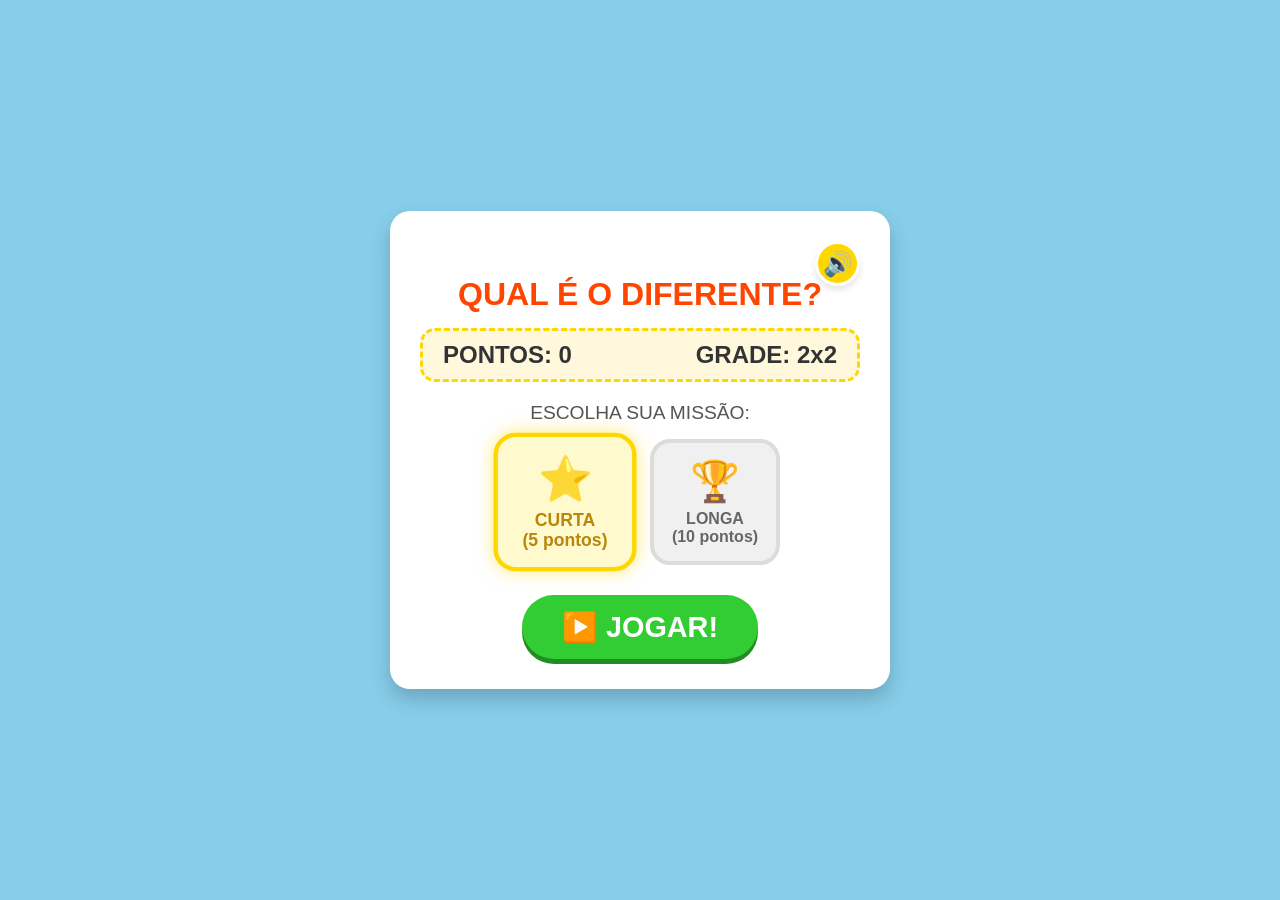
==== index.html @ b89926d4 "final sem readme" ====
<!DOCTYPE html>
<html lang="pt-BR">
<head>
    <meta charset="UTF-8">
    <meta name="viewport" content="width=device-width, initial-scale=1.0">
    <title>Encontre o Emoji Diferente!</title>
    <link rel="stylesheet" href="css/styles.css">
</head>
<body>
    <main class="game-container">
        <header>
            <div class="topo-audio">
                <button id="btn-som" class="btn-circular">🔊</button>
            </div>
            <h1>QUAL É O DIFERENTE?</h1>
            <div class="status-bar">
                <span id="placar">PONTOS: 0</span>
                <span id="fase">GRADE: 2x2</span>
            </div>
        </header>

        <audio id="musica-fundo" src="https://www.soundhelix.com/examples/mp3/SoundHelix-Song-1.mp3" loop></audio>

        <section id="grid-jogo" class="grid-oculto"></section>

        <div class="controles">
            <p class="instrucao">ESCOLHA SUA MISSÃO:</p>
            
            <div class="seletor-objetivo">
                <button class="opcao-meta selecionado" data-valor="5">
                    <span class="emoji-meta">⭐</span>
                    <span class="texto-meta">CURTA<br>(5 pontos)</span>
                </button>

                <button class="opcao-meta" data-valor="10">
                    <span class="emoji-meta">🏆</span>
                    <span class="texto-meta">LONGA<br>(10 pontos)</span>
                </button>
            </div>

            <button id="btn-iniciar">▶️ JOGAR!</button>
        </div>

        <div id="tela-final" class="oculto">
            <h2 id="mensagem-vitoria">🎉 Parabéns! 🎉</h2>
            <p id="mensagem-pontos">Você encontrou todos!</p>
            <button id="btn-reiniciar">🔁 Jogar Novamente</button>
        </div>
    </main>
    <script src="js/script.js"></script>
</body>
</html>
---- css/styles.css ----
* {
    margin: 0;
    padding: 0;
    box-sizing: border-box;
    font-family: 'Comic Sans MS', cursive, sans-serif;
}

body {
    background-color: #87CEEB;
    display: flex;
    justify-content: center;
    align-items: center;
    min-height: 100vh;
    color: #333;
}

.game-container {
    background-color: #ffffff;
    padding: 30px;
    border-radius: 20px;
    box-shadow: 0 10px 20px rgba(0, 0, 0, 0.2);
    text-align: center;
    max-width: 500px;
    width: 90%;
}

header h1 {
    font-size: 2rem;
    color: #FF4500;
    margin-bottom: 15px;
}

.status-bar {
    display: flex;
    justify-content: space-between;
    font-size: 1.5rem;
    font-weight: bold;
    margin-bottom: 20px;
    background-color: #FFF8DC;
    padding: 10px 20px;
    border-radius: 15px;
    border: 3px dashed #FFD700;
}

/* O grid será dinâmico, o JS vai alterar as colunas dependendo do nível */
#grid-jogo {
    display: grid;
    gap: 15px;
    justify-content: center;
    margin-bottom: 20px;
}

.grid-oculto {
    display: none !important;
}

/* Cartões que o JS vai criar pelo DOM */
.cartao-emoji {
    background-color: #f0f0f0;
    border: 4px solid #dcdcdc;
    border-radius: 15px;
    font-size: 4rem; /* Emoji gigante para crianças */
    cursor: pointer;
    display: flex;
    justify-content: center;
    align-items: center;
    height: 100px;
    width: 100px;
    transition: transform 0.2s, border-color 0.2s;
    user-select: none;
}

.cartao-emoji:hover {
    transform: scale(1.05);
    border-color: #32CD32; /* Fica verde ao passar o mouse */
}

/* Botãozão para crianças */
#btn-iniciar {
    background-color: #32CD32;
    color: white;
    font-size: 1.8rem;
    font-weight: bold;
    padding: 15px 40px;
    border: none;
    border-radius: 50px;
    cursor: pointer;
    box-shadow: 0 5px 0 #228B22;
    transition: all 0.1s;
}

#btn-iniciar:active {
    transform: translateY(5px);
    box-shadow: none;
}
.topo-audio {
    display: flex;
    justify-content: flex-end;
    margin-bottom: -10px;
}

.btn-circular {
    background-color: #FFD700;
    border: 3px solid #FFF;
    border-radius: 50%;
    font-size: 1.5rem;
    width: 45px;
    height: 45px;
    cursor: pointer;
    box-shadow: 0 4px 6px rgba(0,0,0,0.1);
    transition: transform 0.1s;
}

.btn-circular:active {
    transform: scale(0.9);
}
.instrucao {
    font-size: 1.2rem;
    margin-bottom: 15px;
    color: #555;
}

.seletor-objetivo {
    display: flex;
    justify-content: center;
    gap: 20px;
    margin-bottom: 30px;
}

.opcao-meta {
    background-color: #f0f0f0;
    border: 4px solid #dcdcdc;
    border-radius: 20px;
    padding: 15px;
    width: 130px;
    cursor: pointer;
    display: flex;
    flex-direction: column;
    align-items: center;
    transition: all 0.2s;
}

.emoji-meta {
    font-size: 2.5rem;
    margin-bottom: 5px;
}

.texto-meta {
    font-size: 1rem;
    font-weight: bold;
    color: #666;
}

/* Quando a opção está selecionada, ela brilha e muda de cor */
.opcao-meta.selecionado {
    background-color: #FFFACD;
    border-color: #FFD700;
    transform: scale(1.1);
    box-shadow: 0 0 15px rgba(255, 215, 0, 0.5);
}

.opcao-meta.selecionado .texto-meta {
    color: #B8860B;
}

/* Escondendo a barra de rolagem se o grid crescer muito */
body {
    overflow-x: hidden;
}

/* Estilos da Tela Final */
#tela-final {
    text-align: center;
    padding: 20px;
    animation: pular 0.5s ease; /* Animação suave ao aparecer */
}

#mensagem-vitoria {
    color: #32CD32;
    font-size: 2.5rem;
    margin-bottom: 10px;
}

#mensagem-pontos {
    font-size: 1.5rem;
    margin-bottom: 20px;
    color: #555;
    font-weight: bold;
}

#btn-reiniciar {
    background-color: #FF8C00; /* Laranja chamativo */
    color: white;
    font-size: 1.5rem;
    font-weight: bold;
    padding: 15px 30px;
    border: none;
    border-radius: 50px;
    cursor: pointer;
    box-shadow: 0 5px 0 #FF4500;
    transition: all 0.1s;
}

#btn-reiniciar:active {
    transform: translateY(5px);
    box-shadow: none;
}

/* Animação para a tela final "pular" quando aparecer */
@keyframes pular {
    0% { transform: scale(0.8); opacity: 0; }
    100% { transform: scale(1); opacity: 1; }
}

/* Classe genérica para esconder elementos */
.oculto {
    display: none !important;
}
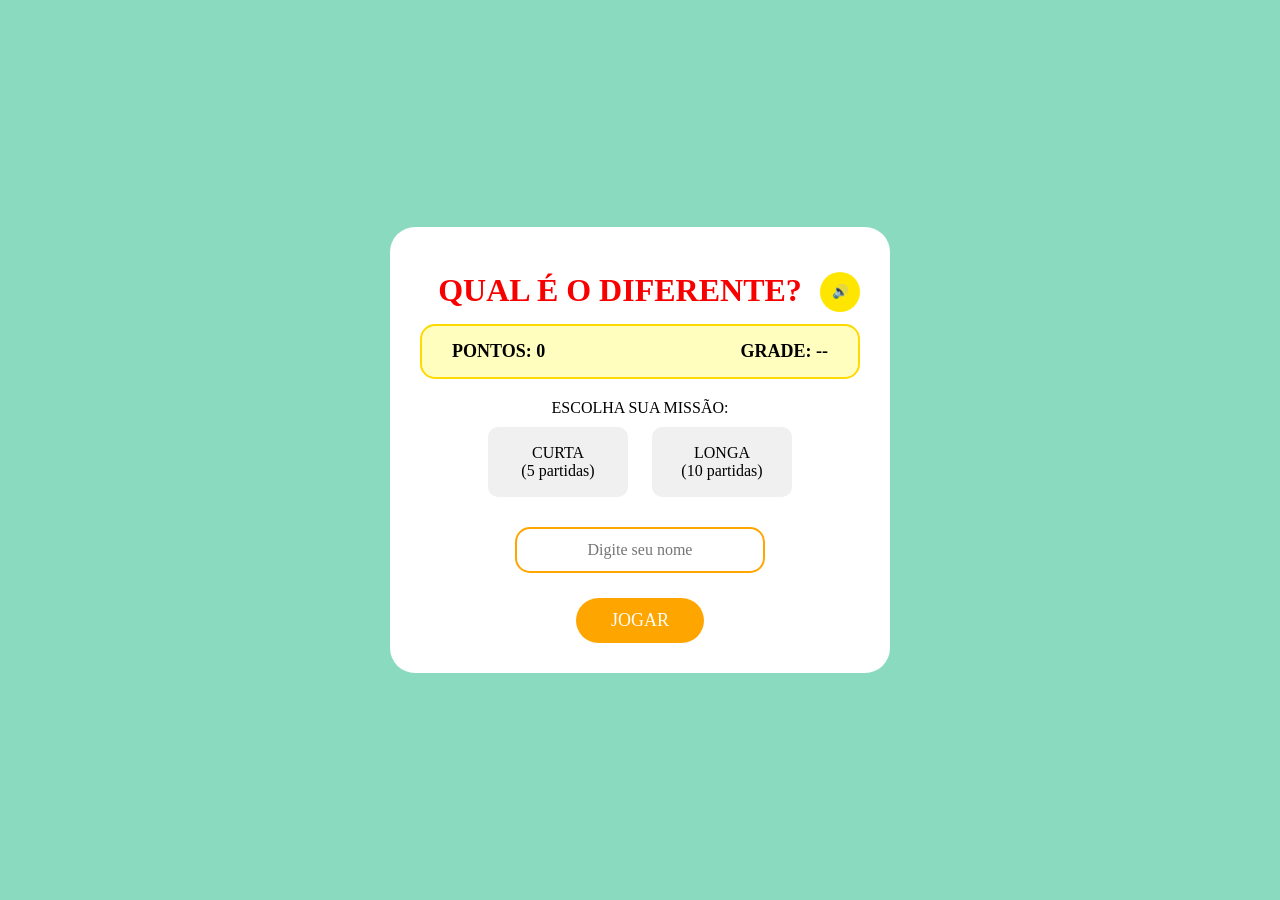
==== commit 45ef6a80: "Ofc" ====
--- a/index.html
+++ b/index.html
@@ -3,50 +3,51 @@
 <head>
     <meta charset="UTF-8">
     <meta name="viewport" content="width=device-width, initial-scale=1.0">
-    <title>Encontre o Emoji Diferente!</title>
+    <title>Encontre o Emoji Diferente</title>
     <link rel="stylesheet" href="css/styles.css">
 </head>
 <body>
-    <main class="game-container">
-        <header>
-            <div class="topo-audio">
-                <button id="btn-som" class="btn-circular">🔊</button>
-            </div>
+    <div class="completo">
+        <div class="cabecalho">
+            <button id="botao-som">🔊</button>           
             <h1>QUAL É O DIFERENTE?</h1>
-            <div class="status-bar">
-                <span id="placar">PONTOS: 0</span>
-                <span id="fase">GRADE: 2x2</span>
-            </div>
-        </header>
 
-        <audio id="musica-fundo" src="https://www.soundhelix.com/examples/mp3/SoundHelix-Song-1.mp3" loop></audio>
-
-        <section id="grid-jogo" class="grid-oculto"></section>
-
-        <div class="controles">
-            <p class="instrucao">ESCOLHA SUA MISSÃO:</p>
-            
-            <div class="seletor-objetivo">
-                <button class="opcao-meta selecionado" data-valor="5">
-                    <span class="emoji-meta">⭐</span>
-                    <span class="texto-meta">CURTA<br>(5 pontos)</span>
-                </button>
-
-                <button class="opcao-meta" data-valor="10">
-                    <span class="emoji-meta">🏆</span>
-                    <span class="texto-meta">LONGA<br>(10 pontos)</span>
-                </button>
-            </div>
-
-            <button id="btn-iniciar">▶️ JOGAR!</button>
+            <!--Deixei os pontos e a grade selecionada juntos para que o jogador consiga acompanhar a todo momento.-->
+            <div class="status">
+                <span id="pontos">PONTOS: 0</span>
+                <span id="grade">GRADE: --</span>
+            </div>    
         </div>
 
+        <!--Aqui é onde o jogador irá escolher se quer uma partida curta ou longa-->
+        <div class="controles">
+            <p>ESCOLHA SUA MISSÃO:</p>
+            <button id="curta">CURTA <br>(5 partidas)</button>
+            <button id="longa">LONGA <br>(10 partidas)</button>
+        </div>
+
+        <!--Lugar onde o jogador insere o nome, que servirá para mostrar no ranking e na mensagem de parabéns-->
+        <input type="text" id="nome-jogador" placeholder="Digite seu nome" autocomplete="off">
+
+        <button id="jogar">JOGAR</button>
+
+        <!--Deixei essa área oculta e ela só deve aparecer quando a partida iniciar.-->
+        <section id="area-jogo" class="oculto"></section>
+
+        <!--Criei essa tela separada para organizar o fim da partida, com o ranking, mensagem de vitória e a opção de jogar novamente.-->
         <div id="tela-final" class="oculto">
-            <h2 id="mensagem-vitoria">🎉 Parabéns! 🎉</h2>
-            <p id="mensagem-pontos">Você encontrou todos!</p>
-            <button id="btn-reiniciar">🔁 Jogar Novamente</button>
+            <h2 id="mensagem-vitoria"></h2>
+            <p id="mensagem-pontos"></p>    
+            <div id="ranking">
+                <h3>OS MELHORES DA MISSÃO</h3>
+                <ol id="lista-ranking"></ol>
+            </div>
+            <button id="botao-reiniciar">Jogar Novamente</button>
         </div>
-    </main>
+
+        <!--Adicionei o áudio como meu diferencial, que pode ser controladi pelo botão de som usando o JavaScript.-->
+        <audio id="musica-fundo" src="https://www.soundhelix.com/examples/mp3/SoundHelix-Song-1.mp3" loop></audio>
+    </div>
     <script src="js/script.js"></script>
 </body>
 </html>
--- a/css/styles.css
+++ b/css/styles.css
@@ -1,218 +1,169 @@
-* {
-    margin: 0;
-    padding: 0;
+*{
+    margin: 0px;
+    padding: 0px;
     box-sizing: border-box;
-    font-family: 'Comic Sans MS', cursive, sans-serif;
+    font-family: cursive;
 }
 
 body {
-    background-color: #87CEEB;
+    background-color: rgb(138, 218, 191);
+    align-items: center;
+    display: flex;
+    justify-content: center;
+    min-height: 100vh; /*altura mínima; 100vh = 100% da altura da janela do navegador.*/
+}
+
+.completo{
+    width: 90%;
+    max-width: 500px;
+    background: white;
+    padding: 30px;
+    border-radius: 25px;
+    text-align: center;
+}
+
+.cabecalho h1{
+    color: rgb(248, 0, 0);
+    margin: 15px 0;
+}
+
+.status{
+    display: flex;
+    justify-content: space-between;
+    align-items: center;
+    margin: 10px 0 20px;
+    font-weight: bold;
+    border: 2px solid #ffd900;
+    border-radius: 15px;
+    font-size: 18px;
+    background-color: #fffb0041;
+    padding: 15px 30px;
+}
+
+#botao-som{
+    float: right;
+    border: none;
+    height: 40px;
+    width: 40px;
+    background: #ffe600;
+    cursor: pointer;
+    border-radius: 50%;
+}
+
+.controles{
+    margin: 20px 0;
+}
+
+.controles button{
+    width: 140px;
+    height: 70px;
+    margin: 10px;
+    border: none;
+    border-radius: 10px;
+    background: #f0f0f0;
+    cursor: pointer;
+    font-size: 16px;
+}
+
+.controles button:hover{
+    background: #ddd;
+}
+
+.controles button.selecionado {
+    background: #faeb60;
+    border: 3px solid #f39c12;
+    transform: scale(1.05);
+    font-weight: bold;
+}
+
+#nome-jogador {
+    display: block; /* Garante que fique em uma linha própria */
+    margin: 0 auto 15px auto;
+    padding: 12px;
+    font-size: 16px;
+    border: 2px solid orange;
+    border-radius: 15px;
+    width: 80%;
+    max-width: 250px;
+    text-align: center;
+    outline: none;
+}
+
+#nome-jogador:focus {
+    border-color: #f39c12;
+    box-shadow: 0 0 8px rgba(243, 156, 18, 0.5);
+}
+
+#botao-reiniciar, #jogar{
+    margin-top: 10px;
+    padding: 12px 35px;
+    border: none;
+    border-radius: 25px;
+    background: orange;
+    color: white;
+    cursor: pointer;
+    font-size: 18px;
+}
+
+#jogar:hover, #botao-reiniciar:hover {
+    background: rgba(255, 166, 0, 0.801);
+}
+
+#area-jogo {
+    display: grid;
+    gap: 10px;
+    justify-content: center;
+    margin: 25px 0;
+}
+
+.cartao {
+    width: 100%;
+    max-width: 75px; /* Não deixa crescer demais em telas grandes */
+    aspect-ratio: 1 / 1; /* Garante que sempre seja um quadrado perfeito */
+    background: #f2f2f2;
+    border-radius: 10px;
+    font-size: 30px;
     display: flex;
     justify-content: center;
     align-items: center;
-    min-height: 100vh;
+    cursor: pointer;
+}
+
+.cartao:hover {
+    background: #ddd;
+}
+
+#tela-final{
+    margin-top: 20px;
+}
+
+#ranking {
+    margin: 20px auto;
+    padding: 15px;
+    background: #fff8db;
+    border: 3px dashed #f39c12;
+    border-radius: 15px;
+    max-width: 300px;
+}
+
+#ranking h3 {
+    font-size: 16px;
+    color: #e67e22;
+    margin-bottom: 10px;
+}
+
+#lista-ranking {
+    padding-left: 20px;
+    text-align: left;
+    font-size: 16px;
     color: #333;
 }
 
-.game-container {
-    background-color: #ffffff;
-    padding: 30px;
-    border-radius: 20px;
-    box-shadow: 0 10px 20px rgba(0, 0, 0, 0.2);
-    text-align: center;
-    max-width: 500px;
-    width: 90%;
-}
-
-header h1 {
-    font-size: 2rem;
-    color: #FF4500;
-    margin-bottom: 15px;
-}
-
-.status-bar {
-    display: flex;
-    justify-content: space-between;
-    font-size: 1.5rem;
-    font-weight: bold;
-    margin-bottom: 20px;
-    background-color: #FFF8DC;
-    padding: 10px 20px;
-    border-radius: 15px;
-    border: 3px dashed #FFD700;
-}
-
-/* O grid será dinâmico, o JS vai alterar as colunas dependendo do nível */
-#grid-jogo {
-    display: grid;
-    gap: 15px;
-    justify-content: center;
-    margin-bottom: 20px;
-}
-
-.grid-oculto {
-    display: none !important;
-}
-
-/* Cartões que o JS vai criar pelo DOM */
-.cartao-emoji {
-    background-color: #f0f0f0;
-    border: 4px solid #dcdcdc;
-    border-radius: 15px;
-    font-size: 4rem; /* Emoji gigante para crianças */
-    cursor: pointer;
-    display: flex;
-    justify-content: center;
-    align-items: center;
-    height: 100px;
-    width: 100px;
-    transition: transform 0.2s, border-color 0.2s;
-    user-select: none;
-}
-
-.cartao-emoji:hover {
-    transform: scale(1.05);
-    border-color: #32CD32; /* Fica verde ao passar o mouse */
-}
-
-/* Botãozão para crianças */
-#btn-iniciar {
-    background-color: #32CD32;
-    color: white;
-    font-size: 1.8rem;
-    font-weight: bold;
-    padding: 15px 40px;
-    border: none;
-    border-radius: 50px;
-    cursor: pointer;
-    box-shadow: 0 5px 0 #228B22;
-    transition: all 0.1s;
-}
-
-#btn-iniciar:active {
-    transform: translateY(5px);
-    box-shadow: none;
-}
-.topo-audio {
-    display: flex;
-    justify-content: flex-end;
-    margin-bottom: -10px;
-}
-
-.btn-circular {
-    background-color: #FFD700;
-    border: 3px solid #FFF;
-    border-radius: 50%;
-    font-size: 1.5rem;
-    width: 45px;
-    height: 45px;
-    cursor: pointer;
-    box-shadow: 0 4px 6px rgba(0,0,0,0.1);
-    transition: transform 0.1s;
-}
-
-.btn-circular:active {
-    transform: scale(0.9);
-}
-.instrucao {
-    font-size: 1.2rem;
-    margin-bottom: 15px;
-    color: #555;
-}
-
-.seletor-objetivo {
-    display: flex;
-    justify-content: center;
-    gap: 20px;
-    margin-bottom: 30px;
-}
-
-.opcao-meta {
-    background-color: #f0f0f0;
-    border: 4px solid #dcdcdc;
-    border-radius: 20px;
-    padding: 15px;
-    width: 130px;
-    cursor: pointer;
-    display: flex;
-    flex-direction: column;
-    align-items: center;
-    transition: all 0.2s;
-}
-
-.emoji-meta {
-    font-size: 2.5rem;
+#lista-ranking li {
     margin-bottom: 5px;
-}
-
-.texto-meta {
-    font-size: 1rem;
-    font-weight: bold;
-    color: #666;
-}
-
-/* Quando a opção está selecionada, ela brilha e muda de cor */
-.opcao-meta.selecionado {
-    background-color: #FFFACD;
-    border-color: #FFD700;
-    transform: scale(1.1);
-    box-shadow: 0 0 15px rgba(255, 215, 0, 0.5);
-}
-
-.opcao-meta.selecionado .texto-meta {
-    color: #B8860B;
-}
-
-/* Escondendo a barra de rolagem se o grid crescer muito */
-body {
-    overflow-x: hidden;
-}
-
-/* Estilos da Tela Final */
-#tela-final {
-    text-align: center;
-    padding: 20px;
-    animation: pular 0.5s ease; /* Animação suave ao aparecer */
-}
-
-#mensagem-vitoria {
-    color: #32CD32;
-    font-size: 2.5rem;
-    margin-bottom: 10px;
-}
-
-#mensagem-pontos {
-    font-size: 1.5rem;
-    margin-bottom: 20px;
-    color: #555;
     font-weight: bold;
 }
 
-#btn-reiniciar {
-    background-color: #FF8C00; /* Laranja chamativo */
-    color: white;
-    font-size: 1.5rem;
-    font-weight: bold;
-    padding: 15px 30px;
-    border: none;
-    border-radius: 50px;
-    cursor: pointer;
-    box-shadow: 0 5px 0 #FF4500;
-    transition: all 0.1s;
-}
-
-#btn-reiniciar:active {
-    transform: translateY(5px);
-    box-shadow: none;
-}
-
-/* Animação para a tela final "pular" quando aparecer */
-@keyframes pular {
-    0% { transform: scale(0.8); opacity: 0; }
-    100% { transform: scale(1); opacity: 1; }
-}
-
-/* Classe genérica para esconder elementos */
-.oculto {
-    display: none !important;
+.oculto{
+    display: none !important; /* Usei o !important para fazer com que essa declaração seja mais importante do que a display: grid no #area-jogo. Assim consigo ocultar a área do jogo quando necessário. */
 }
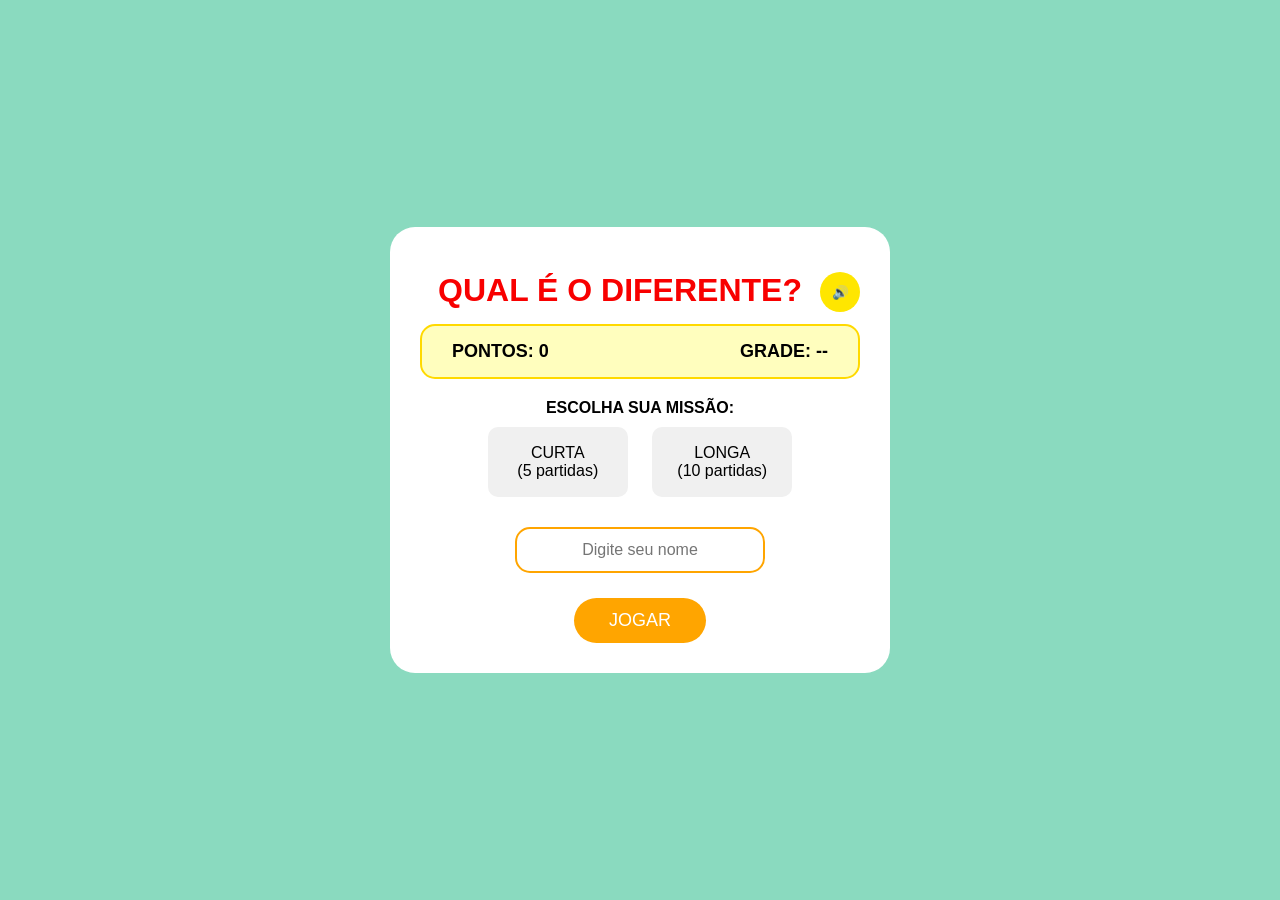
==== commit 5f23a33c: "Final" ====
--- a/index.html
+++ b/index.html
@@ -21,7 +21,7 @@
 
         <!--Aqui é onde o jogador irá escolher se quer uma partida curta ou longa-->
         <div class="controles">
-            <p>ESCOLHA SUA MISSÃO:</p>
+            <p> <b> ESCOLHA SUA MISSÃO:</b></p>
             <button id="curta">CURTA <br>(5 partidas)</button>
             <button id="longa">LONGA <br>(10 partidas)</button>
         </div>
--- a/css/styles.css
+++ b/css/styles.css
@@ -2,7 +2,7 @@
     margin: 0px;
     padding: 0px;
     box-sizing: border-box;
-    font-family: cursive;
+    font-family:'Comic Sans MS', 'Chalkboard SE', sans-serif; /* Escolhi essas fontes para manter o visual divertido em qualquer dispositivo: Comic Sans para Windows, Chalkboard SE para iPhone e sans-serif como último recurso */
 }
 
 body {
